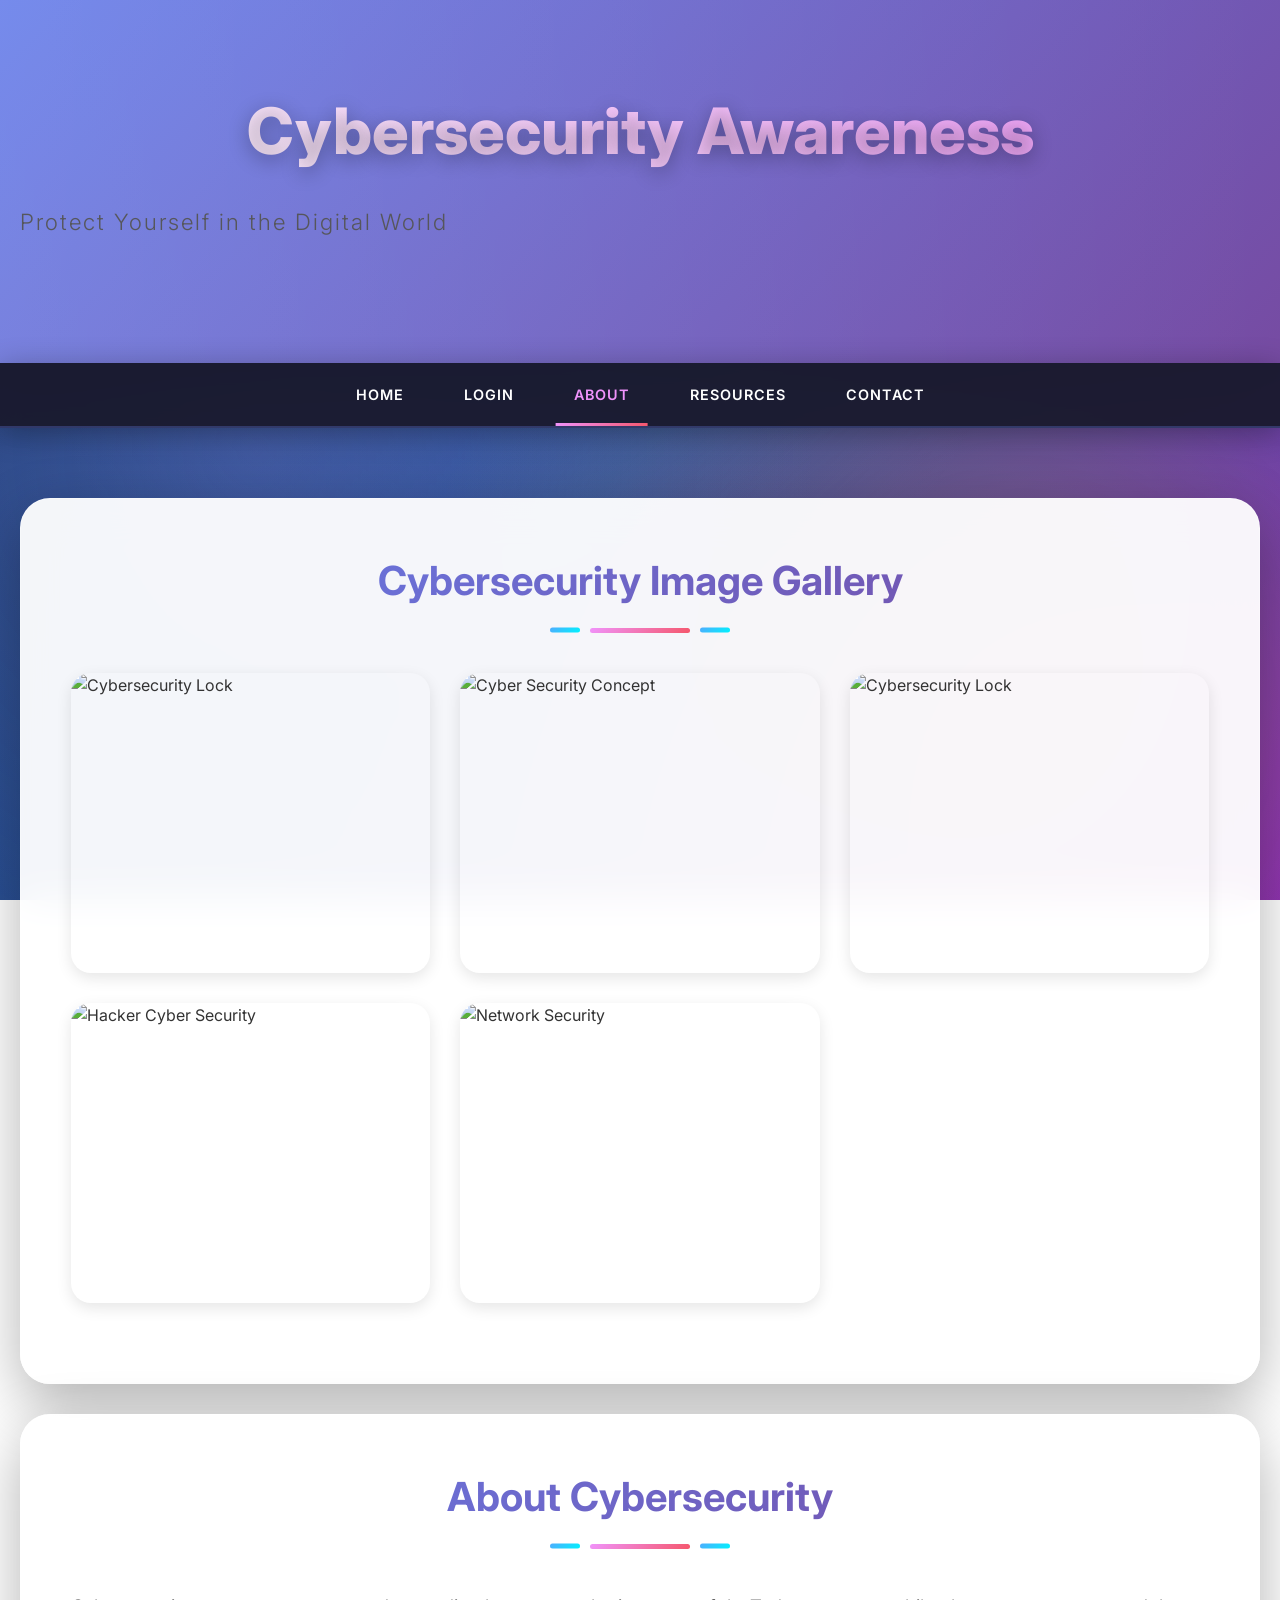
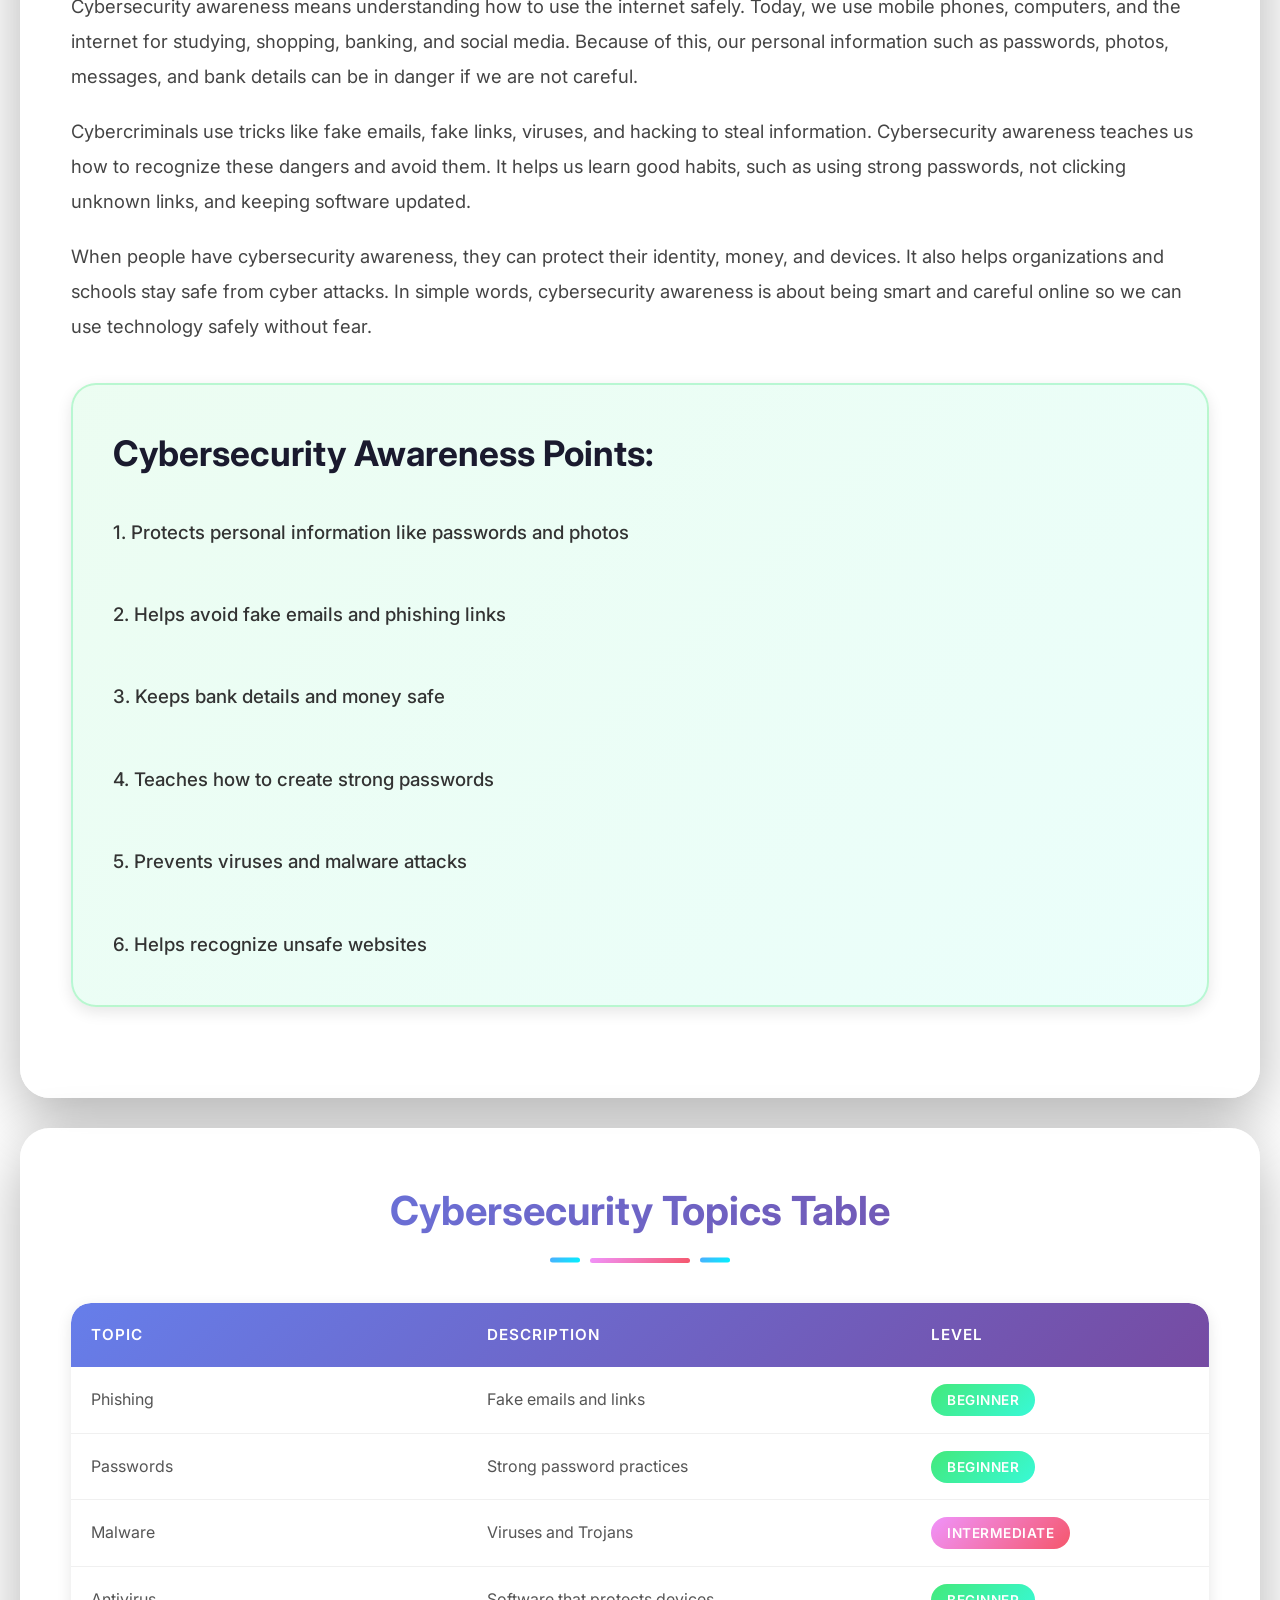
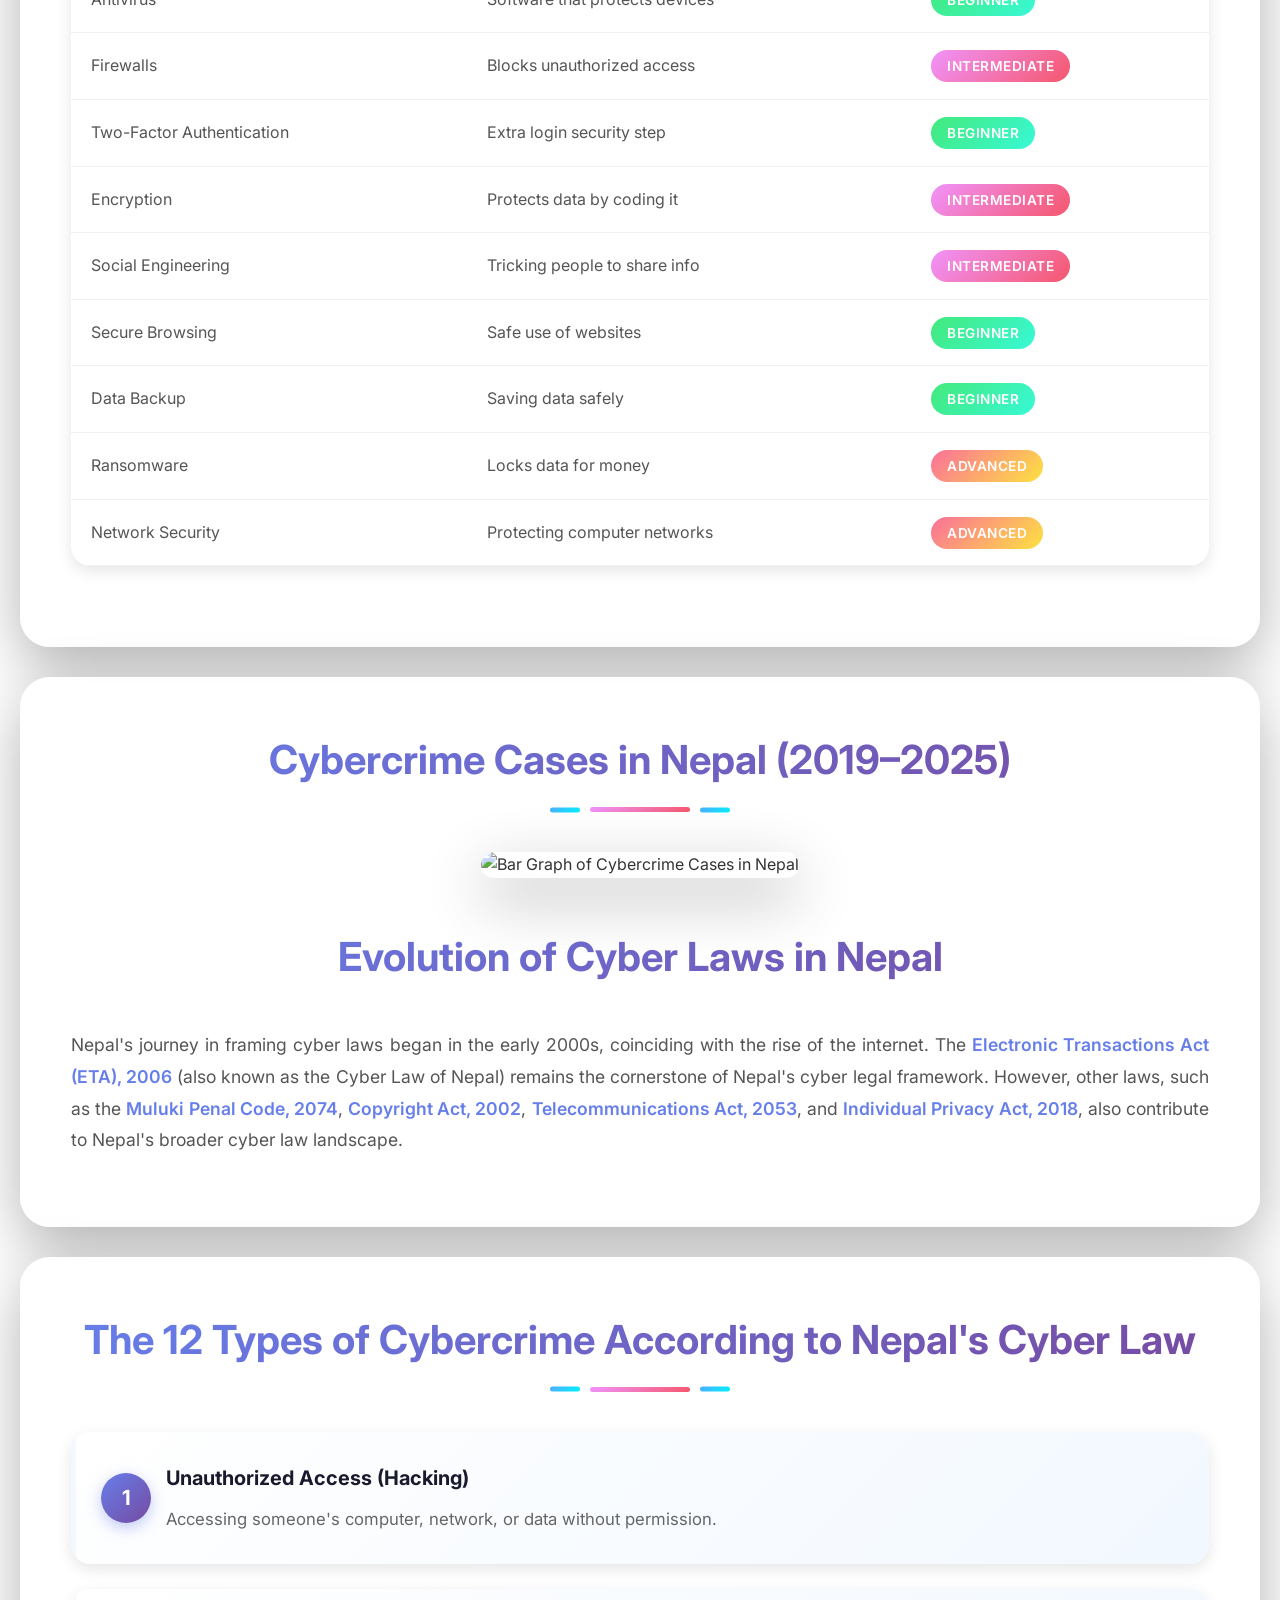
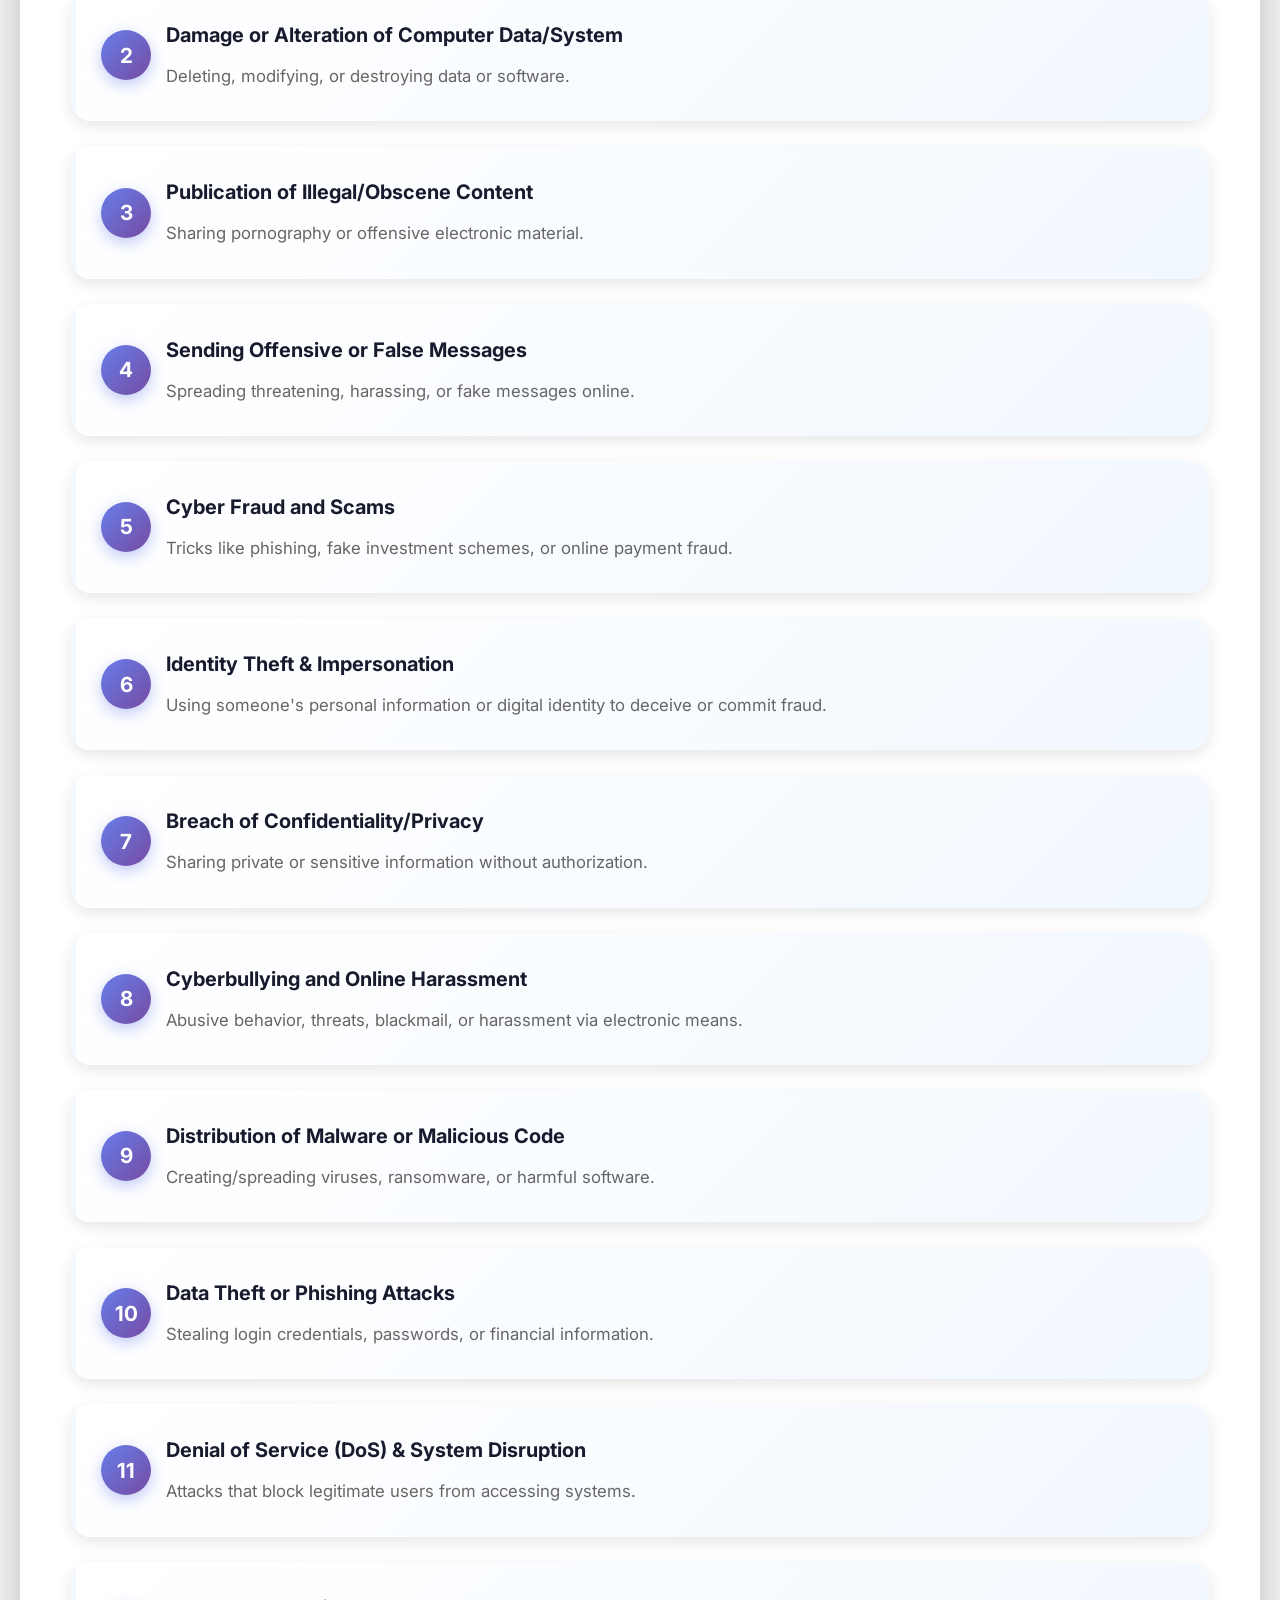
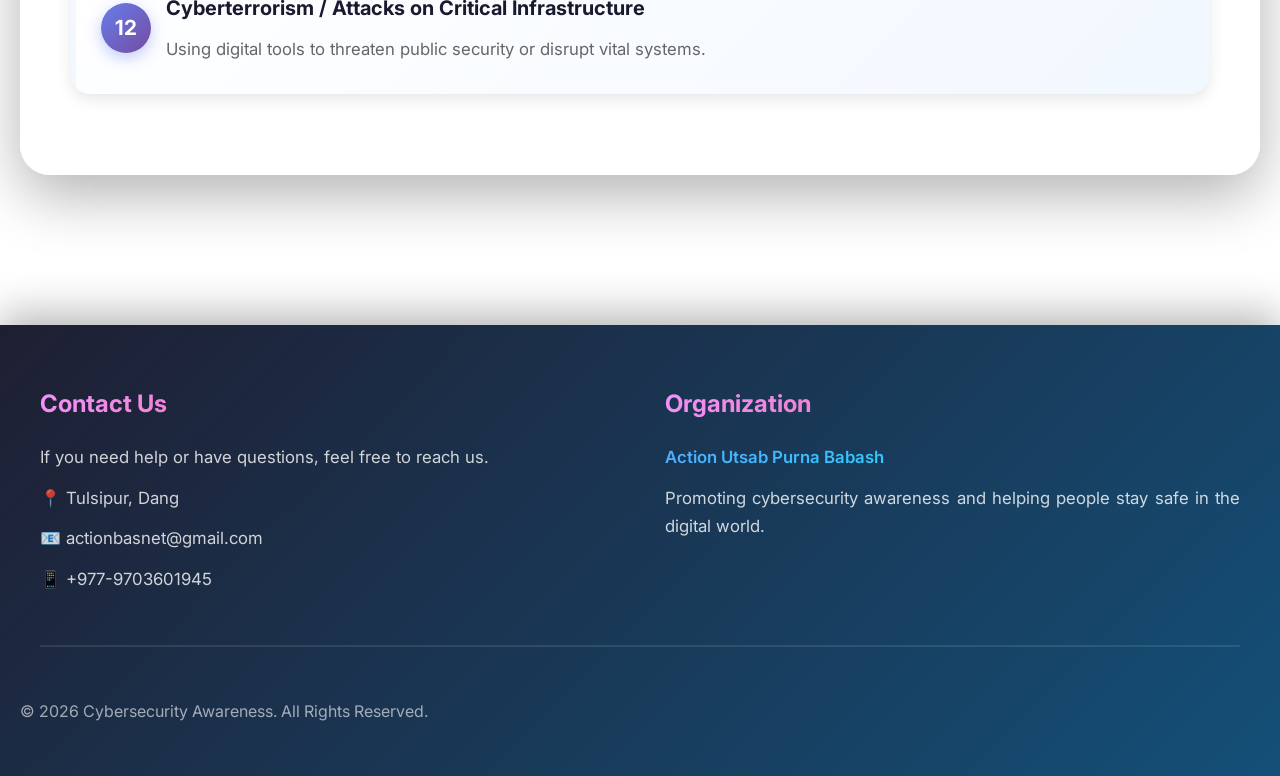
==== about.html @ fb0b6be0 "Add files via upload" ====
<!DOCTYPE html>
<html lang="en">
<head>
    <meta charset="UTF-8">
    <meta name="viewport" content="width=device-width, initial-scale=1.0">
    <title>About - Cybersecurity Awareness</title>
    <link rel="stylesheet" href="style.css">
</head>
<body>

<header>
    <div class="header-content">
        <h1>Cybersecurity Awareness</h1>
        <p>Protect Yourself in the Digital World</p>
    </div>
    <div class="header-wave"></div>
</header>

<nav>
    <div class="nav-container">
        <a href="home.html" class="nav-link">Home</a>
        <a href="login.html" class="nav-link">Login</a>
        <a href="about.html" class="nav-link active">About</a>
        <a href="resources.html" class="nav-link">Resources</a>
        <a href="contact.html" class="nav-link">Contact</a> 
    </div>
</nav>

<div class="container">
    <section class="content-card fade-in">
        <div class="section-header">
            <h2>Cybersecurity Image Gallery</h2>
            <div class="underline"></div>
        </div>
        <div class="gallery-grid">
            <div class="gallery-item">
                <img src="https://images.unsplash.com/photo-1614064641938-3bbee52942c7" alt="Cybersecurity Lock">
            </div>
            <div class="gallery-item">
                <img src="https://images.unsplash.com/photo-1550751827-4bd374c3f58b" alt="Cyber Security Concept">
            </div>
            <div class="gallery-item">
                <img src="https://images.unsplash.com/photo-1614064641938-3bbee52942c7" alt="Cybersecurity Lock">
            </div>
            <div class="gallery-item">
                <img src="https://images.unsplash.com/photo-1510511459019-5dda7724fd87" alt="Hacker Cyber Security">
            </div>
            <div class="gallery-item">
                <img src="https://images.unsplash.com/photo-1563986768609-322da13575f3" alt="Network Security">
            </div>
        </div>
    </section>

    <section class="content-card slide-in-left">
        <div class="section-header">
            <h2>About Cybersecurity</h2>
            <div class="underline"></div>
        </div>
        <div class="text-content">
            <h4>
                Cybersecurity awareness means understanding how to use the internet safely. Today, we use mobile phones, computers, and the internet for studying, shopping, banking, and social media. Because of this, our personal information such as passwords, photos, messages, and bank details can be in danger if we are not careful.
            </h4>
            <h4>
                Cybercriminals use tricks like fake emails, fake links, viruses, and hacking to steal information. Cybersecurity awareness teaches us how to recognize these dangers and avoid them. It helps us learn good habits, such as using strong passwords, not clicking unknown links, and keeping software updated.
            </h4>
            <h4>
                When people have cybersecurity awareness, they can protect their identity, money, and devices. It also helps organizations and schools stay safe from cyber attacks. In simple words, cybersecurity awareness is about being smart and careful online so we can use technology safely without fear.
            </h4>
        </div>
        
        <div class="highlight-box">
            <h1>Cybersecurity Awareness Points:</h1>
            <h3>
                1. Protects personal information like passwords and photos<br><br>
                2. Helps avoid fake emails and phishing links<br><br>
                3. Keeps bank details and money safe<br><br>
                4. Teaches how to create strong passwords<br><br>
                5. Prevents viruses and malware attacks<br><br>
                6. Helps recognize unsafe websites
            </h3>
        </div>
    </section>

    <section class="content-card slide-in-right">
        <div class="section-header">
            <h2>Cybersecurity Topics Table</h2>
            <div class="underline"></div>
        </div>
        <div class="table-wrapper">
            <table>
                <thead>
                    <tr>
                        <th>Topic</th>
                        <th>Description</th>
                        <th>Level</th>
                    </tr>
                </thead>
                <tbody>
                    <tr>
                        <td>Phishing</td>
                        <td>Fake emails and links</td>
                        <td><span class="badge beginner">Beginner</span></td>
                    </tr>
                    <tr>
                        <td>Passwords</td>
                        <td>Strong password practices</td>
                        <td><span class="badge beginner">Beginner</span></td>
                    </tr>
                    <tr>
                        <td>Malware</td>
                        <td>Viruses and Trojans</td>
                        <td><span class="badge intermediate">Intermediate</span></td>
                    </tr>
                    <tr>
                        <td>Antivirus</td>
                        <td>Software that protects devices</td>
                        <td><span class="badge beginner">Beginner</span></td>
                    </tr>
                    <tr>
                        <td>Firewalls</td>
                        <td>Blocks unauthorized access</td>
                        <td><span class="badge intermediate">Intermediate</span></td>
                    </tr>
                    <tr>
                        <td>Two-Factor Authentication</td>
                        <td>Extra login security step</td>
                        <td><span class="badge beginner">Beginner</span></td>
                    </tr>
                    <tr>
                        <td>Encryption</td>
                        <td>Protects data by coding it</td>
                        <td><span class="badge intermediate">Intermediate</span></td>
                    </tr>
                    <tr>
                        <td>Social Engineering</td>
                        <td>Tricking people to share info</td>
                        <td><span class="badge intermediate">Intermediate</span></td>
                    </tr>
                    <tr>
                        <td>Secure Browsing</td>
                        <td>Safe use of websites</td>
                        <td><span class="badge beginner">Beginner</span></td>
                    </tr>
                    <tr>
                        <td>Data Backup</td>
                        <td>Saving data safely</td>
                        <td><span class="badge beginner">Beginner</span></td>
                    </tr>
                    <tr>
                        <td>Ransomware</td>
                        <td>Locks data for money</td>
                        <td><span class="badge advanced">Advanced</span></td>
                    </tr>
                    <tr>
                        <td>Network Security</td>
                        <td>Protecting computer networks</td>
                        <td><span class="badge advanced">Advanced</span></td>
                    </tr>
                </tbody>
            </table>
        </div>
    </section>

    <section class="content-card fade-in">
        <div class="section-header">
            <h1>Cybercrime Cases in Nepal (2019–2025)</h1>
            <div class="underline"></div>
        </div>
        <div class="img-container">
            <div class="image-wrapper">
                <img src="https://lh7-rt.googleusercontent.com/docsz/AD_4nXe9VD-zAPWTopTVtfhqGoLzQfenmX_hptngXpMoA_y9dk4ZzLtZn5l5aUVEAuqwTLnYsOk1rvJgoinW3qafbgbltcShRf8XfE3cE2WHN2Lq3UIL50pIDDNzQ_PTTEN0-80nj5eSZg?key=-2McMRiA0V1FIXwZHMbl_Q" alt="Bar Graph of Cybercrime Cases in Nepal">
            </div>
        </div>
        
        <div class="section-header">
            <h1>Evolution of Cyber Laws in Nepal</h1>
        </div>
        <p>
            Nepal's journey in framing cyber laws began in the early 2000s, coinciding with the rise of the internet. 
            The <strong>Electronic Transactions Act (ETA), 2006</strong> (also known as the Cyber Law of Nepal) remains 
            the cornerstone of Nepal's cyber legal framework. However, other laws, such as the 
            <strong>Muluki Penal Code, 2074</strong>, <strong>Copyright Act, 2002</strong>, 
            <strong>Telecommunications Act, 2053</strong>, and <strong>Individual Privacy Act, 2018</strong>, 
            also contribute to Nepal's broader cyber law landscape.
        </p>
    </section>

    <section class="content-card slide-in-left">
        <div class="section-header">
            <h1>The 12 Types of Cybercrime According to Nepal's Cyber Law</h1>
            <div class="underline"></div>
        </div>
        
        <ol class="cybercrime-list">
            <li>
                <strong>Unauthorized Access (Hacking)</strong>
                <p>Accessing someone's computer, network, or data without permission.</p>
            </li>
            <li>
                <strong>Damage or Alteration of Computer Data/System</strong>
                <p>Deleting, modifying, or destroying data or software.</p>
            </li>
            <li>
                <strong>Publication of Illegal/Obscene Content</strong>
                <p>Sharing pornography or offensive electronic material.</p>
            </li>
            <li>
                <strong>Sending Offensive or False Messages</strong>
                <p>Spreading threatening, harassing, or fake messages online.</p>
            </li>
            <li>
                <strong>Cyber Fraud and Scams</strong>
                <p>Tricks like phishing, fake investment schemes, or online payment fraud.</p>
            </li>
            <li>
                <strong>Identity Theft & Impersonation</strong>
                <p>Using someone's personal information or digital identity to deceive or commit fraud.</p>
            </li>
            <li>
                <strong>Breach of Confidentiality/Privacy</strong>
                <p>Sharing private or sensitive information without authorization.</p>
            </li>
            <li>
                <strong>Cyberbullying and Online Harassment</strong>
                <p>Abusive behavior, threats, blackmail, or harassment via electronic means.</p>
            </li>
            <li>
                <strong>Distribution of Malware or Malicious Code</strong>
                <p>Creating/spreading viruses, ransomware, or harmful software.</p>
            </li>
            <li>
                <strong>Data Theft or Phishing Attacks</strong>
                <p>Stealing login credentials, passwords, or financial information.</p>
            </li>
            <li>
                <strong>Denial of Service (DoS) & System Disruption</strong>
                <p>Attacks that block legitimate users from accessing systems.</p>
            </li>
            <li>
                <strong>Cyberterrorism / Attacks on Critical Infrastructure</strong>
                <p>Using digital tools to threaten public security or disrupt vital systems.</p>
            </li>
        </ol>
    </section>
</div>

<footer class="footer">
    <div class="footer-container">
        <div class="footer-column">
            <h3>Contact Us</h3>
            <p>If you need help or have questions, feel free to reach us.</p>
            <p>📍 Tulsipur, Dang</p>
            <p>📧 actionbasnet@gmail.com</p>
            <p>📱 +977-9703601945</p>
        </div>

        <div class="footer-column">
            <h3>Organization</h3>
            <p class="highlight-text">Action Utsab Purna Babash</p>
            <p>
                Promoting cybersecurity awareness and helping people stay safe
                in the digital world.
            </p>
        </div>
    </div>

    <div class="footer-bottom">
        <p>© 2026 Cybersecurity Awareness. All Rights Reserved.</p>
    </div>
</footer>

</body>
</html>
---- style.css ----
@import url('https://fonts.googleapis.com/css2?family=Inter:wght@300;400;500;600;700;800&family=Poppins:wght@400;500;600;700&display=swap');

:root {
    --primary: #667eea;
    --secondary: #764ba2;
    --accent: #f093fb;
    --dark: #1a1a2e;
    --light: #ffffff;
    --gradient-1: linear-gradient(135deg, #667eea 0%, #764ba2 100%);
    --gradient-2: linear-gradient(135deg, #f093fb 0%, #f5576c 100%);
    --gradient-3: linear-gradient(135deg, #4facfe 0%, #00f2fe 100%);
    --gradient-4: linear-gradient(135deg, #43e97b 0%, #38f9d7 100%);
    --shadow: 0 20px 60px rgba(0,0,0,0.3);
    --shadow-sm: 0 5px 15px rgba(0,0,0,0.1);
}

* {
    margin: 0;
    padding: 0;
    box-sizing: border-box;
}

body {
    font-family: 'Inter', 'Poppins', sans-serif;
    background: linear-gradient(135deg, #1e3c72 0%, #2a5298 50%, #7e22ce 100%);
    background-attachment: fixed;
    color: #333;
    line-height: 1.6;
    overflow-x: hidden;
    min-height: 100vh;
}

body::before {
    content: '';
    position: fixed;
    top: 0;
    left: 0;
    width: 100%;
    height: 100%;
    background: 
        radial-gradient(circle at 20% 50%, rgba(120, 119, 198, 0.3), transparent 50%),
        radial-gradient(circle at 80% 80%, rgba(252, 163, 17, 0.3), transparent 50%),
        radial-gradient(circle at 40% 20%, rgba(102, 126, 234, 0.2), transparent 50%);
    pointer-events: none;
    z-index: 0;
    animation: moveBackground 20s ease infinite;
}

@keyframes moveBackground {
    0%, 100% { transform: translate(0, 0); }
    50% { transform: translate(50px, 50px); }
}

header {
    background: var(--gradient-1);
    color: var(--light);
    text-align: center;
    padding: 80px 20px 100px;
    position: relative;
    overflow: hidden;
    box-shadow: var(--shadow);
}

header::before {
    content: '';
    position: absolute;
    top: 0;
    left: -100%;
    width: 200%;
    height: 100%;
    background: linear-gradient(90deg, transparent, rgba(255,255,255,0.1), transparent);
    animation: shimmer 3s infinite;
}

@keyframes shimmer {
    0% { left: -100%; }
    100% { left: 100%; }
}

.header-content {
    position: relative;
    z-index: 2;
}

header h1 {
    font-size: 4em;
    font-weight: 800;
    margin-bottom: 15px;
    text-shadow: 0 5px 20px rgba(0,0,0,0.3);
    animation: slideDown 1s ease;
    background: linear-gradient(45deg, #fff, #f093fb);
    -webkit-background-clip: text;
    -webkit-text-fill-color: transparent;
    background-clip: text;
}

header p {
    font-size: 1.4em;
    font-weight: 300;
    letter-spacing: 2px;
    animation: slideDown 1.2s ease;
    opacity: 0.95;
}

.header-wave {
    position: absolute;
    bottom: 0;
    left: 0;
    width: 100%;
    overflow: hidden;
    line-height: 0;
}

.header-wave::before {
    content: '';
    display: block;
    width: 200%;
    height: 60px;
    background: url("data:image/svg+xml,%3Csvg xmlns='http://www.w3.org/2000/svg' viewBox='0 0 1200 120'%3E%3Cpath d='M321.39,56.44c58-10.79,114.16-30.13,172-41.86,82.39-16.72,168.19-17.73,250.45-.39C823.78,31,906.67,72,985.66,92.83c70.05,18.48,146.53,26.09,214.34,3V0H0V27.35A600.21,600.21,0,0,0,321.39,56.44Z' fill='%231e3c72'/%3E%3C/svg%3E") repeat-x;
    animation: wave 10s linear infinite;
    position: absolute;
    bottom: 0;
}

@keyframes wave {
    0% { transform: translateX(0); }
    100% { transform: translateX(-50%); }
}

nav {
    background: rgba(26, 26, 46, 0.95);
    backdrop-filter: blur(10px);
    padding: 0;
    position: sticky;
    top: 0;
    z-index: 1000;
    box-shadow: 0 5px 30px rgba(0,0,0,0.3);
    border-bottom: 2px solid rgba(102, 126, 234, 0.3);
}

.nav-container {
    max-width: 1200px;
    margin: 0 auto;
    display: flex;
    justify-content: center;
    flex-wrap: wrap;
}

.nav-link {
    color: var(--light);
    text-decoration: none;
    padding: 20px 30px;
    display: inline-block;
    font-weight: 600;
    position: relative;
    transition: all 0.3s ease;
    text-transform: uppercase;
    letter-spacing: 1px;
    font-size: 0.9em;
}

.nav-link::before {
    content: '';
    position: absolute;
    bottom: 0;
    left: 50%;
    width: 0;
    height: 3px;
    background: var(--gradient-2);
    transition: all 0.3s ease;
    transform: translateX(-50%);
}

.nav-link:hover::before,
.nav-link.active::before {
    width: 80%;
}

.nav-link:hover {
    color: #f093fb;
    transform: translateY(-3px);
}

.nav-link.active {
    color: #f093fb;
}

.container {
    max-width: 1400px;
    margin: 0 auto;
    padding: 40px 20px;
    position: relative;
    z-index: 1;
}

.content-card {
    background: rgba(255, 255, 255, 0.95);
    backdrop-filter: blur(20px);
    border-radius: 30px;
    padding: 50px;
    margin: 30px 0;
    box-shadow: var(--shadow);
    border: 1px solid rgba(255, 255, 255, 0.3);
    position: relative;
    overflow: hidden;
    transition: all 0.4s ease;
}

.content-card::before {
    content: '';
    position: absolute;
    top: 0;
    left: -100%;
    width: 100%;
    height: 100%;
    background: linear-gradient(90deg, transparent, rgba(102, 126, 234, 0.1), transparent);
    transition: all 0.6s ease;
}

.content-card:hover::before {
    left: 100%;
}

.content-card:hover {
    transform: translateY(-10px);
    box-shadow: 0 30px 80px rgba(0,0,0,0.4);
}

.section-header {
    text-align: center;
    margin-bottom: 40px;
    position: relative;
}

.section-header h2,
.section-header h1 {
    font-size: 2.5em;
    font-weight: 700;
    background: var(--gradient-1);
    -webkit-background-clip: text;
    -webkit-text-fill-color: transparent;
    background-clip: text;
    margin-bottom: 15px;
}

.underline {
    width: 100px;
    height: 5px;
    background: var(--gradient-2);
    margin: 0 auto;
    border-radius: 10px;
    position: relative;
}

.underline::before,
.underline::after {
    content: '';
    position: absolute;
    top: 50%;
    width: 30px;
    height: 5px;
    background: var(--gradient-3);
    border-radius: 10px;
    transform: translateY(-50%);
}

.underline::before {
    left: -40px;
}

.underline::after {
    right: -40px;
}

p {
    font-size: 1.1em;
    line-height: 1.8;
    color: #555;
    margin: 20px 0;
    text-align: justify;
}

strong {
    color: var(--primary);
    font-weight: 600;
}

.img-container {
    text-align: center;
    margin: 40px 0;
}

.image-wrapper {
    display: inline-block;
    position: relative;
    border-radius: 20px;
    overflow: hidden;
    box-shadow: var(--shadow);
}

.image-wrapper::before {
    content: '';
    position: absolute;
    top: 0;
    left: 0;
    width: 100%;
    height: 100%;
    background: linear-gradient(135deg, rgba(102, 126, 234, 0.3), rgba(118, 75, 162, 0.3));
    opacity: 0;
    transition: all 0.4s ease;
    z-index: 1;
}

.image-wrapper:hover::before {
    opacity: 1;
}

.image-wrapper img {
    width: 100%;
    max-width: 800px;
    display: block;
    border-radius: 20px;
    transition: all 0.4s ease;
}

.image-wrapper:hover img {
    transform: scale(1.05);
}

.importance-section {
    background: linear-gradient(135deg, rgba(102, 126, 234, 0.1), rgba(240, 147, 251, 0.1));
    padding: 40px;
    border-radius: 20px;
    margin-top: 40px;
    border-left: 5px solid var(--primary);
}

.importance-section h3 {
    font-size: 2em;
    color: var(--dark);
    margin-bottom: 25px;
    font-weight: 700;
}

.importance-list {
    list-style: none;
    padding: 0;
}

.importance-list li {
    background: rgba(255, 255, 255, 0.8);
    margin: 15px 0;
    padding: 20px;
    border-radius: 15px;
    display: flex;
    align-items: center;
    transition: all 0.3s ease;
    box-shadow: var(--shadow-sm);
    font-size: 1.1em;
    font-weight: 500;
}

.importance-list li:hover {
    transform: translateX(10px);
    box-shadow: 0 10px 30px rgba(102, 126, 234, 0.3);
    background: rgba(255, 255, 255, 1);
}

.importance-list .icon {
    font-size: 2em;
    margin-right: 20px;
}

.gallery-grid {
    display: grid;
    grid-template-columns: repeat(auto-fit, minmax(300px, 1fr));
    gap: 30px;
    margin: 30px 0;
}

.gallery-item {
    position: relative;
    border-radius: 20px;
    overflow: hidden;
    box-shadow: var(--shadow-sm);
    transition: all 0.4s ease;
    height: 300px;
}

.gallery-item::before {
    content: '';
    position: absolute;
    top: 0;
    left: 0;
    width: 100%;
    height: 100%;
    background: var(--gradient-1);
    opacity: 0;
    transition: all 0.4s ease;
    z-index: 1;
}

.gallery-item:hover::before {
    opacity: 0.7;
}

.gallery-item:hover {
    transform: translateY(-10px) scale(1.02);
    box-shadow: var(--shadow);
}

.gallery-item img {
    width: 100%;
    height: 100%;
    object-fit: cover;
    transition: all 0.4s ease;
}

.gallery-item:hover img {
    transform: scale(1.1);
}

.text-content h4 {
    font-size: 1.15em;
    line-height: 1.9;
    color: #444;
    margin: 20px 0;
    font-weight: 400;
}

.highlight-box {
    background: linear-gradient(135deg, rgba(67, 233, 123, 0.1), rgba(56, 249, 215, 0.1));
    padding: 40px;
    border-radius: 25px;
    margin: 40px 0;
    border: 2px solid rgba(67, 233, 123, 0.3);
    box-shadow: var(--shadow-sm);
}

.highlight-box h1 {
    color: var(--dark);
    margin-bottom: 30px;
    font-size: 2.2em;
}

.highlight-box h3 {
    line-height: 2.2;
    color: #333;
    font-weight: 500;
}

.table-wrapper {
    overflow-x: auto;
    margin: 30px 0;
    border-radius: 20px;
    box-shadow: var(--shadow-sm);
}

table {
    width: 100%;
    border-collapse: collapse;
    background: white;
    border-radius: 20px;
    overflow: hidden;
}

thead tr {
    background: var(--gradient-1);
}

th {
    padding: 20px;
    text-align: left;
    color: white;
    font-weight: 600;
    text-transform: uppercase;
    letter-spacing: 1px;
    font-size: 0.95em;
}

td {
    padding: 20px;
    border-bottom: 1px solid #f0f0f0;
    color: #555;
}

tbody tr {
    transition: all 0.3s ease;
}

tbody tr:hover {
    background: linear-gradient(90deg, rgba(102, 126, 234, 0.05), rgba(240, 147, 251, 0.05));
    transform: scale(1.01);
}

.badge {
    padding: 8px 16px;
    border-radius: 20px;
    font-size: 0.85em;
    font-weight: 600;
    text-transform: uppercase;
    letter-spacing: 0.5px;
}

.badge.beginner {
    background: linear-gradient(135deg, #43e97b, #38f9d7);
    color: white;
}

.badge.intermediate {
    background: linear-gradient(135deg, #f093fb, #f5576c);
    color: white;
}

.badge.advanced {
    background: linear-gradient(135deg, #fa709a, #fee140);
    color: white;
}

.cybercrime-list {
    counter-reset: item;
    list-style: none;
    padding: 0;
    margin: 30px 0;
}

.cybercrime-list li {
    counter-increment: item;
    margin: 25px 0;
    padding: 30px;
    padding-left: 90px;
    position: relative;
    background: linear-gradient(135deg, rgba(255, 255, 255, 0.9), rgba(240, 247, 255, 0.9));
    border-radius: 20px;
    box-shadow: var(--shadow-sm);
    transition: all 0.3s ease;
    border-left: 5px solid transparent;
}

.cybercrime-list li:hover {
    transform: translateX(15px);
    box-shadow: var(--shadow);
    border-left-color: var(--primary);
}

.cybercrime-list li::before {
    content: counter(item);
    position: absolute;
    left: 25px;
    top: 50%;
    transform: translateY(-50%);
    background: var(--gradient-1);
    color: white;
    width: 50px;
    height: 50px;
    border-radius: 50%;
    display: flex;
    align-items: center;
    justify-content: center;
    font-weight: 700;
    font-size: 1.3em;
    box-shadow: 0 5px 15px rgba(102, 126, 234, 0.4);
}

.cybercrime-list strong {
    display: block;
    font-size: 1.25em;
    color: var(--dark);
    margin-bottom: 10px;
    font-weight: 700;
}

.cybercrime-list p {
    margin: 0;
    color: #666;
    font-size: 1.05em;
}

.resources-grid {
    display: grid;
    grid-template-columns: repeat(auto-fit, minmax(320px, 1fr));
    gap: 30px;
    margin: 40px 0;
}

.resource-card {
    background: linear-gradient(135deg, rgba(255, 255, 255, 0.95), rgba(240, 247, 255, 0.95));
    padding: 40px;
    border-radius: 25px;
    box-shadow: var(--shadow-sm);
    transition: all 0.4s ease;
    position: relative;
    overflow: hidden;
    border: 2px solid transparent;
}

.resource-card::before {
    content: '';
    position: absolute;
    top: -50%;
    right: -50%;
    width: 200%;
    height: 200%;
    background: radial-gradient(circle, rgba(102, 126, 234, 0.1), transparent 70%);
    transition: all 0.6s ease;
}

.resource-card:hover::before {
    top: -100%;
    right: -100%;
}

.resource-card:hover {
    transform: translateY(-15px);
    box-shadow: var(--shadow);
    border-color: var(--primary);
}

.resource-icon {
    font-size: 4em;
    margin-bottom: 20px;
    display: inline-block;
    animation: float 3s ease-in-out infinite;
}

@keyframes float {
    0%, 100% { transform: translateY(0); }
    50% { transform: translateY(-10px); }
}

.resource-card h3 {
    font-size: 1.5em;
    margin: 20px 0;
    color: var(--dark);
}

.resource-card h3 a {
    color: var(--primary);
    text-decoration: none;
    transition: all 0.3s ease;
    position: relative;
}

.resource-card h3 a::after {
    content: '→';
    margin-left: 10px;
    opacity: 0;
    transition: all 0.3s ease;
}

.resource-card h3 a:hover::after {
    opacity: 1;
    margin-left: 15px;
}

.resource-card p {
    color: #666;
    line-height: 1.8;
    font-size: 1.05em;
}

.report-section {
    background: linear-gradient(135deg, rgba(245, 87, 108, 0.15), rgba(240, 147, 251, 0.15));
    text-align: center;
    padding: 60px 40px;
    border: 3px dashed rgba(245, 87, 108, 0.3);
}

.report-content {
    max-width: 700px;
    margin: 0 auto;
}

.report-icon {
    font-size: 5em;
    margin-bottom: 20px;
    animation: pulse 2s ease-in-out infinite;
}

@keyframes pulse {
    0%, 100% { transform: scale(1); }
    50% { transform: scale(1.1); }
}

.report-section h1 {
    color: var(--dark);
    font-size: 2.5em;
    margin: 20px 0;
    font-weight: 700;
}

.report-section h2 {
    color: #666;
    font-size: 1.8em;
    margin-bottom: 40px;
    font-weight: 500;
}

.report-button {
    display: inline-flex;
    align-items: center;
    gap: 15px;
    padding: 20px 45px;
    background: var(--gradient-2);
    color: white;
    text-decoration: none;
    border-radius: 50px;
    font-size: 1.2em;
    font-weight: 700;
    box-shadow: 0 10px 30px rgba(245, 87, 108, 0.4);
    transition: all 0.3s ease;
    text-transform: uppercase;
    letter-spacing: 1px;
}

.report-button:hover {
    transform: translateY(-5px);
    box-shadow: 0 15px 40px rgba(245, 87, 108, 0.5);
}

.report-button .arrow {
    font-size: 1.5em;
    transition: all 0.3s ease;
}

.report-button:hover .arrow {
    transform: translateX(10px);
}

.contact-info-grid {
    display: grid;
    grid-template-columns: repeat(auto-fit, minmax(250px, 1fr));
    gap: 30px;
    margin: 40px 0;
}

.info-card {
    background: linear-gradient(135deg, rgba(102, 126, 234, 0.1), rgba(240, 147, 251, 0.1));
    padding: 35px;
    border-radius: 20px;
    text-align: center;
    transition: all 0.3s ease;
    border: 2px solid transparent;
}

.info-card:hover {
    transform: translateY(-10px);
    border-color: var(--primary);
    box-shadow: var(--shadow-sm);
}

.info-icon {
    font-size: 3.5em;
    margin-bottom: 15px;
}

.info-card h3 {
    font-size: 1.3em;
    color: var(--dark);
    margin: 15px 0;
    font-weight: 600;
}

.info-card p,
.info-card a {
    color: #666;
    font-size: 1.1em;
}

.info-card a {
    text-decoration: none;
    transition: all 0.3s ease;
}

.info-card a:hover {
    color: var(--primary);
}

.form-container {
    max-width: 600px;
    margin: 50px auto 0;
}

form {
    background: linear-gradient(135deg, rgba(255, 255, 255, 0.95), rgba(240, 247, 255, 0.95));
    padding: 45px;
    border-radius: 25px;
    box-shadow: var(--shadow-sm);
}

.form-group {
    margin-bottom: 25px;
}

.form-group label {
    display: block;
    margin-bottom: 10px;
    font-weight: 600;
    color: var(--dark);
    font-size: 1.05em;
}

.form-group input,
.form-group textarea {
    width: 100%;
    padding: 15px 20px;
    border: 2px solid #e0e0e0;
    border-radius: 15px;
    font-family: 'Inter', sans-serif;
    font-size: 1em;
    transition: all 0.3s ease;
    background: white;
}

.form-group input:focus,
.form-group textarea:focus {
    outline: none;
    border-color: var(--primary);
    box-shadow: 0 0 0 4px rgba(102, 126, 234, 0.1);
    transform: translateY(-2px);
}

.submit-btn {
    width: 100%;
    padding: 18px;
    background: var(--gradient-1);
    color: white;
    border: none;
    border-radius: 15px;
    font-size: 1.2em;
    font-weight: 700;
    cursor: pointer;
    transition: all 0.3s ease;
    text-transform: uppercase;
    letter-spacing: 1px;
    display: flex;
    align-items: center;
    justify-content: center;
    gap: 15px;
    box-shadow: 0 10px 30px rgba(102, 126, 234, 0.3);
}

.submit-btn:hover {
    transform: translateY(-3px);
    box-shadow: 0 15px 40px rgba(102, 126, 234, 0.4);
}

.btn-arrow {
    font-size: 1.3em;
    transition: all 0.3s ease;
}

.submit-btn:hover .btn-arrow {
    transform: translateX(10px);
}

.login-section {
    max-width: 500px;
    margin: 0 auto;
}

.login-card {
    background: linear-gradient(135deg, rgba(255, 255, 255, 0.95), rgba(240, 247, 255, 0.95));
    border-radius: 30px;
    padding: 50px;
    box-shadow: var(--shadow);
}

.login-header {
    text-align: center;
    margin-bottom: 40px;
}

.login-icon {
    font-size: 5em;
    margin-bottom: 20px;
    animation: float 3s ease-in-out infinite;
}

.login-header h2 {
    font-size: 2.5em;
    color: var(--dark);
    margin-bottom: 10px;
    font-weight: 700;
}

.login-header p {
    color: #666;
    font-size: 1.1em;
}

.welcome-text {
    text-align: center;
    font-size: 1.3em;
    color: #666;
    max-width: 700px;
    margin: 30px auto;
}

footer {
    background: linear-gradient(135deg, rgba(26, 26, 46, 0.98), rgba(15, 76, 117, 0.98));
    backdrop-filter: blur(20px);
    color: white;
    padding: 60px 20px 30px;
    margin-top: 80px;
    position: relative;
    box-shadow: 0 -10px 40px rgba(0,0,0,0.3);
}

.footer-container {
    max-width: 1200px;
    margin: 0 auto;
    display: grid;
    grid-template-columns: repeat(auto-fit, minmax(300px, 1fr));
    gap: 50px;
    padding-bottom: 40px;
    border-bottom: 2px solid rgba(255, 255, 255, 0.1);
}

.footer-column h3 {
    font-size: 1.5em;
    margin-bottom: 20px;
    background: var(--gradient-2);
    -webkit-background-clip: text;
    -webkit-text-fill-color: transparent;
    background-clip: text;
    font-weight: 700;
}

.footer-column p {
    color: rgba(255, 255, 255, 0.8);
    margin: 12px 0;
    font-size: 1.05em;
    line-height: 1.7;
}

.highlight-text {
    background: var(--gradient-3);
    -webkit-background-clip: text;
    -webkit-text-fill-color: transparent;
    background-clip: text;
    font-weight: 600;
    font-size: 1.15em;
}

.footer-bottom {
    text-align: center;
    padding-top: 30px;
}

.footer-bottom p {
    color: rgba(255, 255, 255, 0.6);
    font-size: 1em;
}

@keyframes fadeIn {
    from {
        opacity: 0;
        transform: translateY(30px);
    }
    to {
        opacity: 1;
        transform: translateY(0);
    }
}

@keyframes slideDown {
    from {
        opacity: 0;
        transform: translateY(-50px);
    }
    to {
        opacity: 1;
        transform: translateY(0);
    }
}

@keyframes slideInLeft {
    from {
        opacity: 0;
        transform: translateX(-80px);
    }
    to {
        opacity: 1;
        transform: translateX(0);
    }
}

@keyframes slideInRight {
    from {
        opacity: 0;
        transform: translateX(80px);
    }
    to {
        opacity: 1;
        transform: translateX(0);
    }
}

.fade-in {
    animation: fadeIn 1s ease;
}

.slide-in-left {
    animation: slideInLeft 1s ease;
}

.slide-in-right {
    animation: slideInRight 1s ease;
}

@media (max-width: 1024px) {
    header h1 {
        font-size: 3em;
    }
    
    .content-card {
        padding: 40px 30px;
    }
}

@media (max-width: 768px) {
    header {
        padding: 60px 20px 80px;
    }
    
    header h1 {
        font-size: 2.5em;
    }
    
    header p {
        font-size: 1.2em;
    }
    
    .nav-container {
        flex-direction: column;
    }
    
    .nav-link {
        padding: 15px;
        border-bottom: 1px solid rgba(255, 255, 255, 0.1);
    }
    
    .content-card {
        padding: 30px 20px;
        border-radius: 20px;
    }
    
    .section-header h2,
    .section-header h1 {
        font-size: 2em;
    }
    
    .gallery-grid {
        grid-template-columns: 1fr;
    }
    
    .resources-grid,
    .contact-info-grid {
        grid-template-columns: 1fr;
    }
    
    .cybercrime-list li {
        padding: 25px 20px 25px 80px;
    }
    
    .footer-container {
        grid-template-columns: 1fr;
        gap: 30px;
    }
}

@media (max-width: 480px) {
    header h1 {
        font-size: 2em;
    }
    
    header p {
        font-size: 1em;
    }
    
    .content-card {
        padding: 25px 15px;
    }
    
    .section-header h2,
    .section-header h1 {
        font-size: 1.6em;
    }
    
    .login-card,
    form {
        padding: 30px 20px;
    }
    
    .report-section {
        padding: 40px 20px;
    }
}

::-webkit-scrollbar {
    width: 12px;
}

::-webkit-scrollbar-track {
    background: rgba(26, 26, 46, 0.5);
}

::-webkit-scrollbar-thumb {
    background: var(--gradient-1);
    border-radius: 10px;
}

::-webkit-scrollbar-thumb:hover {
    background: var(--gradient-2);
}

::selection {
    background: var(--primary);
    color: white;
}

@media (prefers-reduced-motion: reduce) {
    *,
    *::before,
    *::after {
        animation-duration: 0.01ms !important;
        animation-iteration-count: 1 !important;
        transition-duration: 0.01ms !important;
    }
}
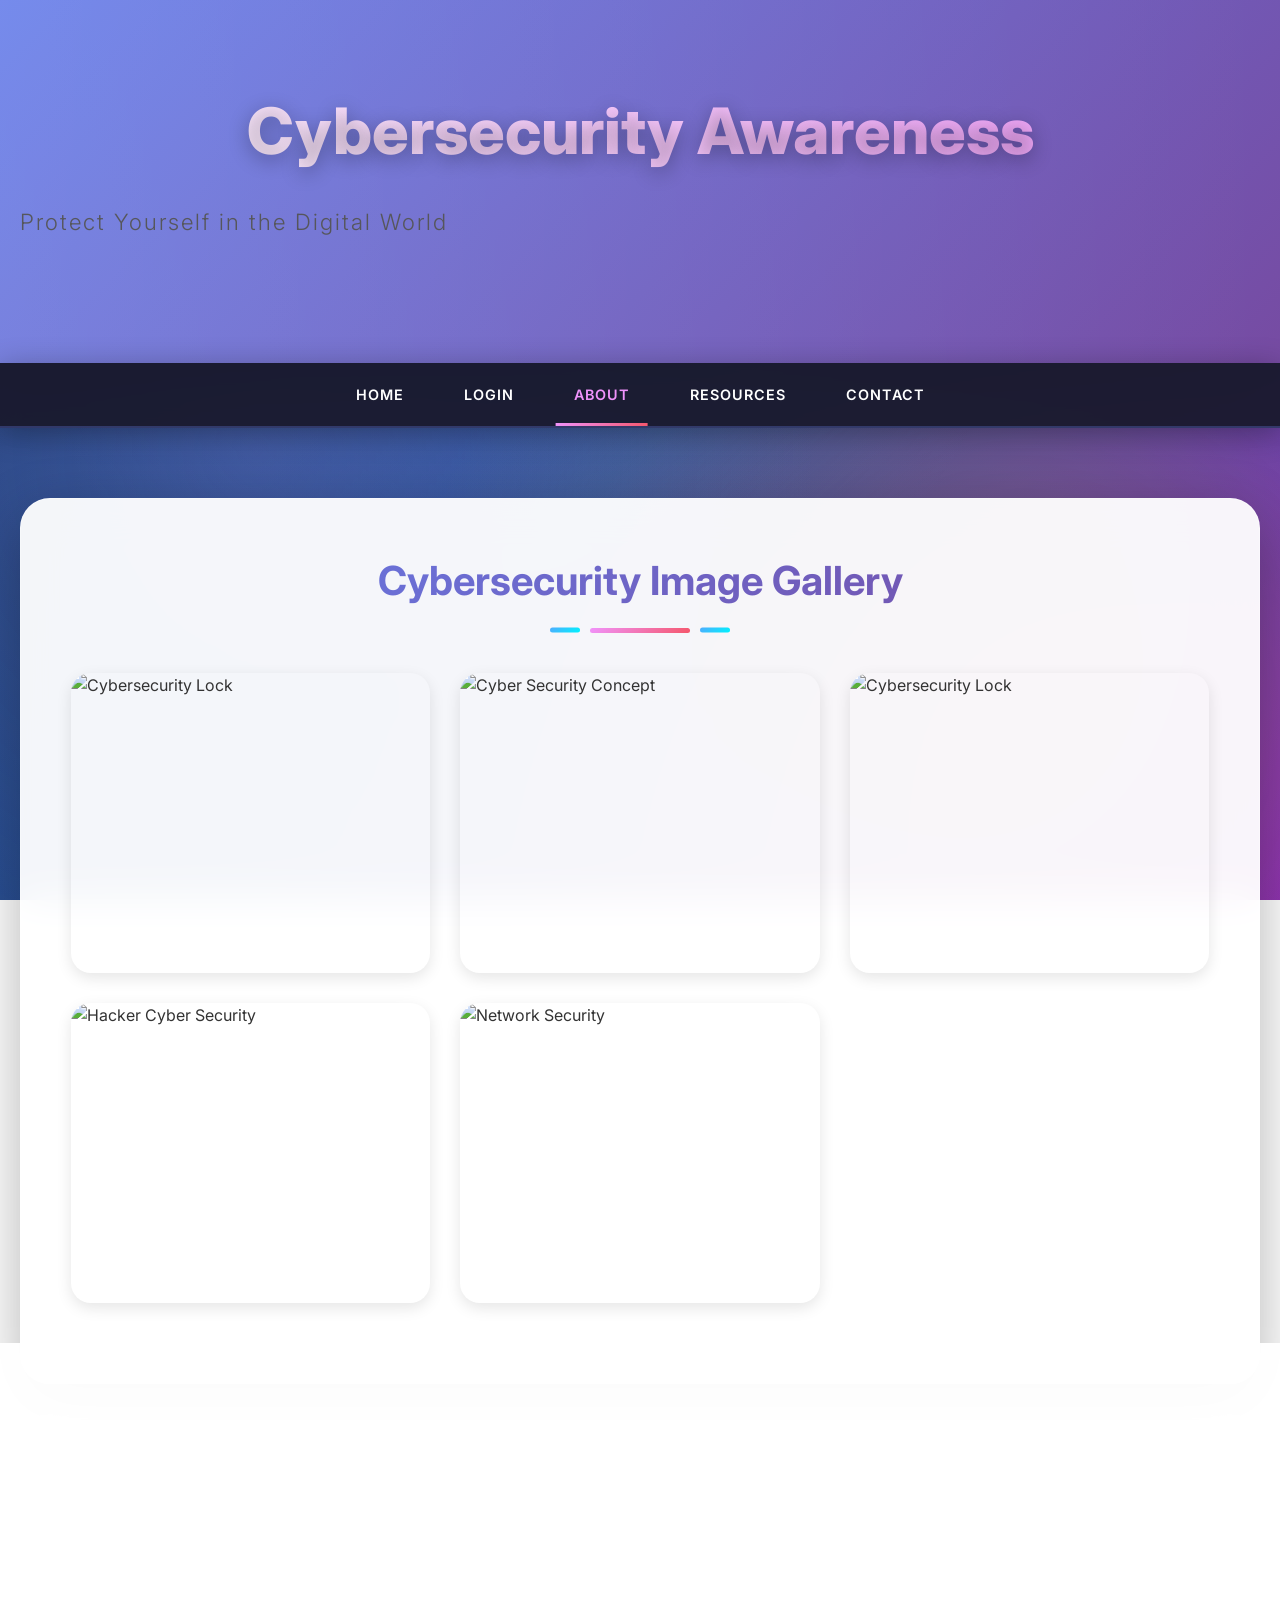
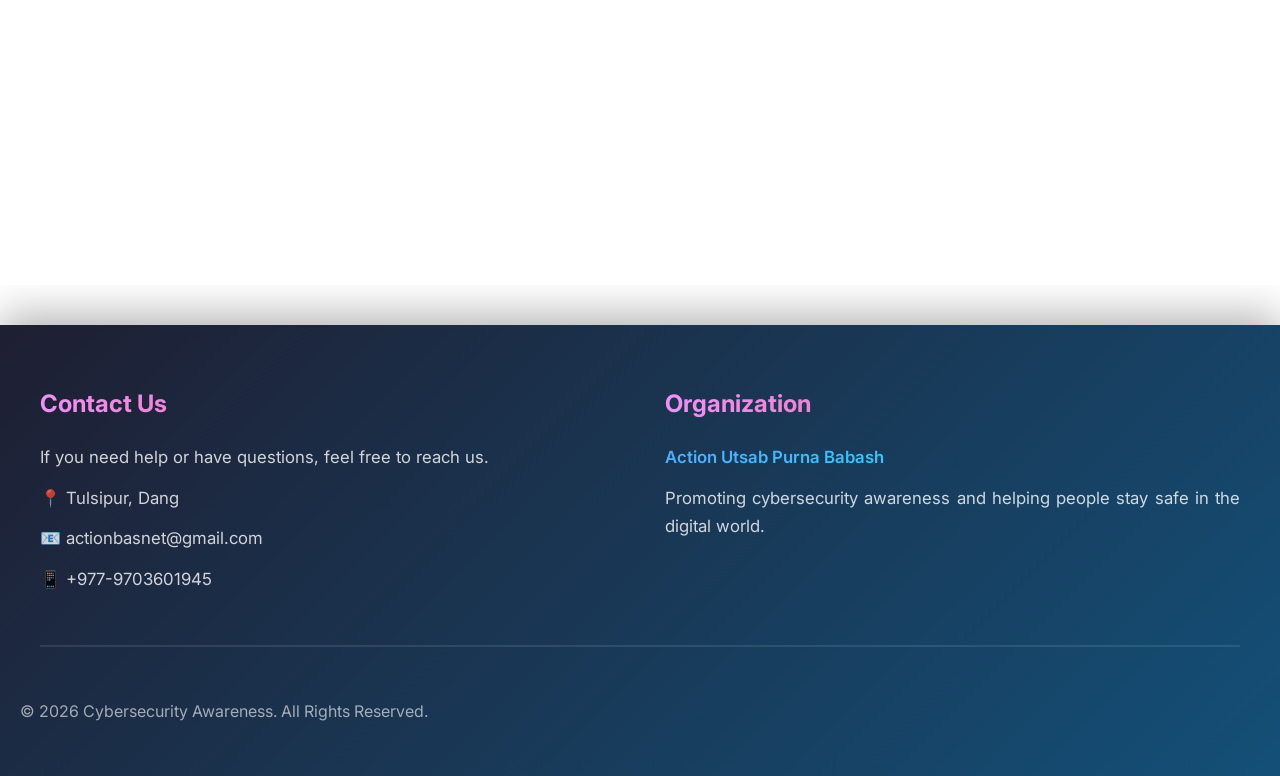
==== commit f4e005a8: "Update navigation link from home.html to index.html" ====
--- a/about.html
+++ b/about.html
@@ -18,7 +18,7 @@
 
 <nav>
     <div class="nav-container">
-        <a href="home.html" class="nav-link">Home</a>
+        <a href="index.html" class="nav-link">Home</a>
         <a href="login.html" class="nav-link">Login</a>
         <a href="about.html" class="nav-link active">About</a>
         <a href="resources.html" class="nav-link">Resources</a>
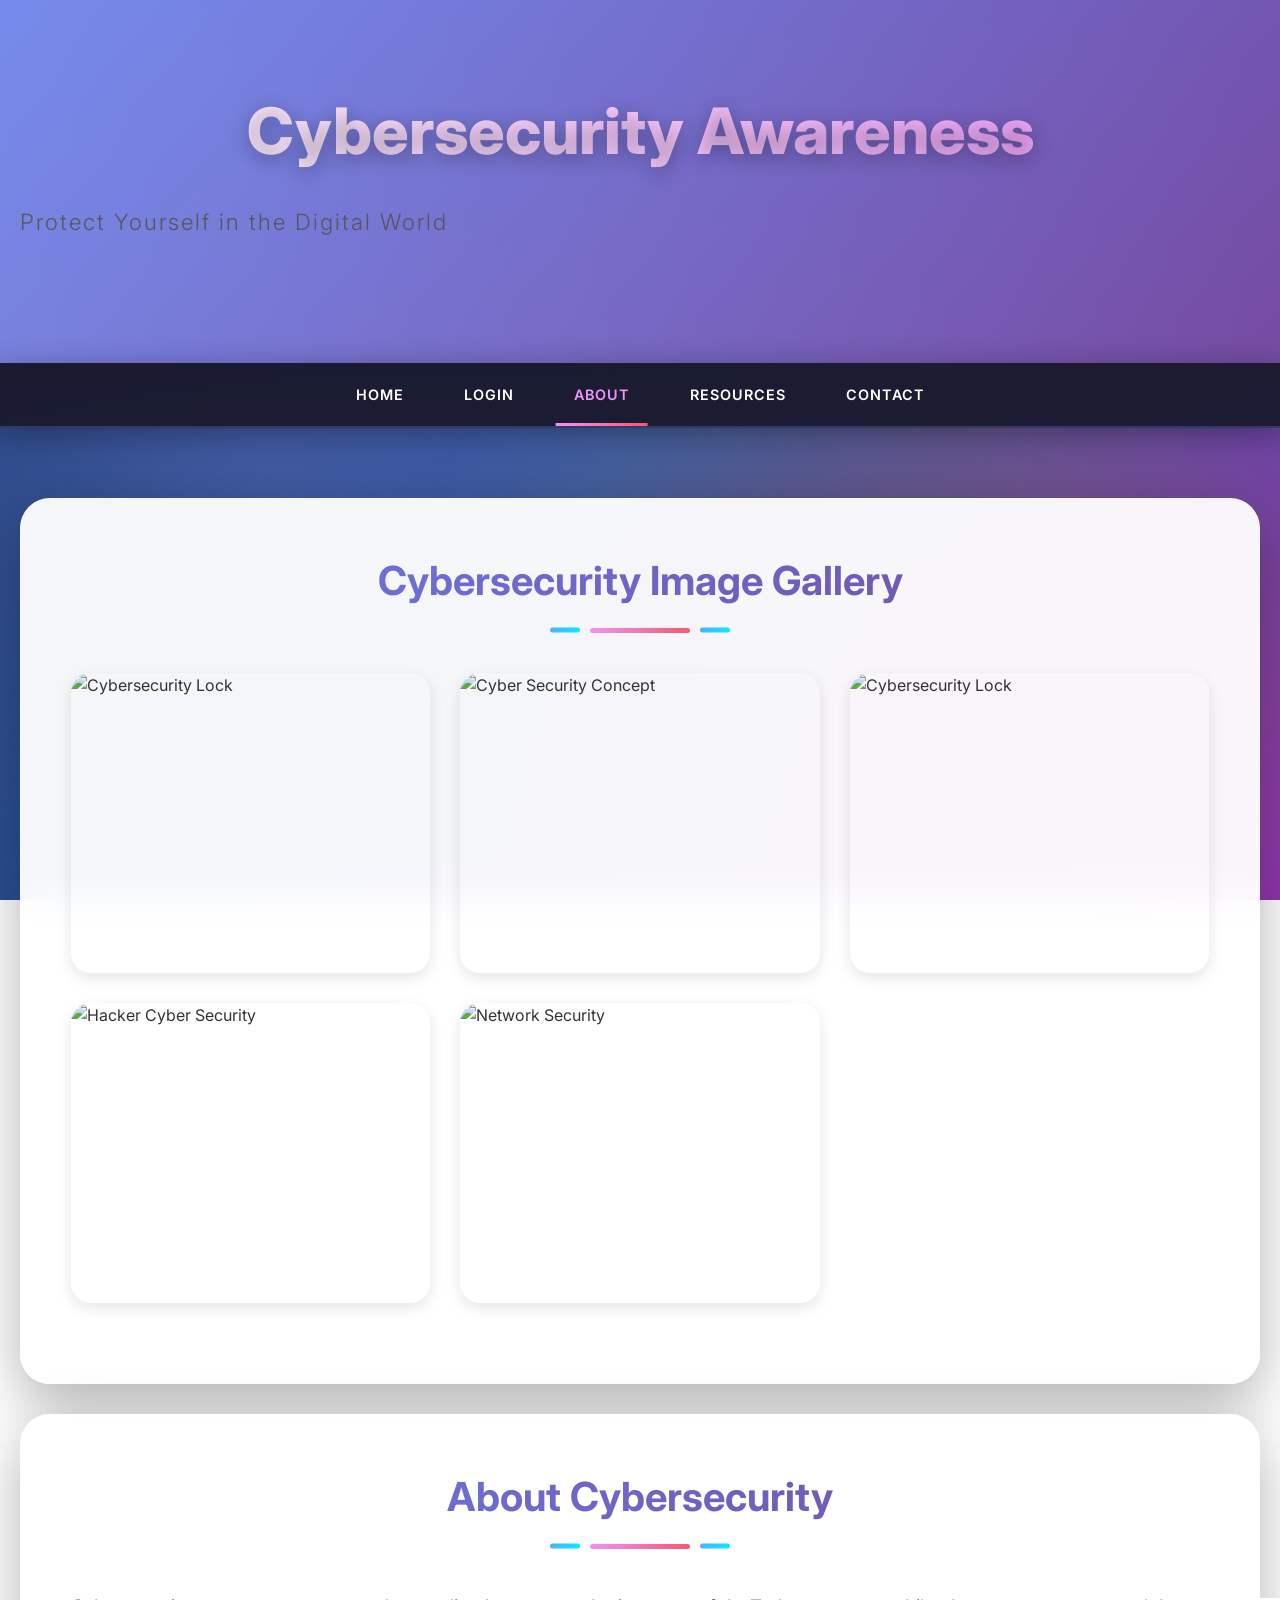
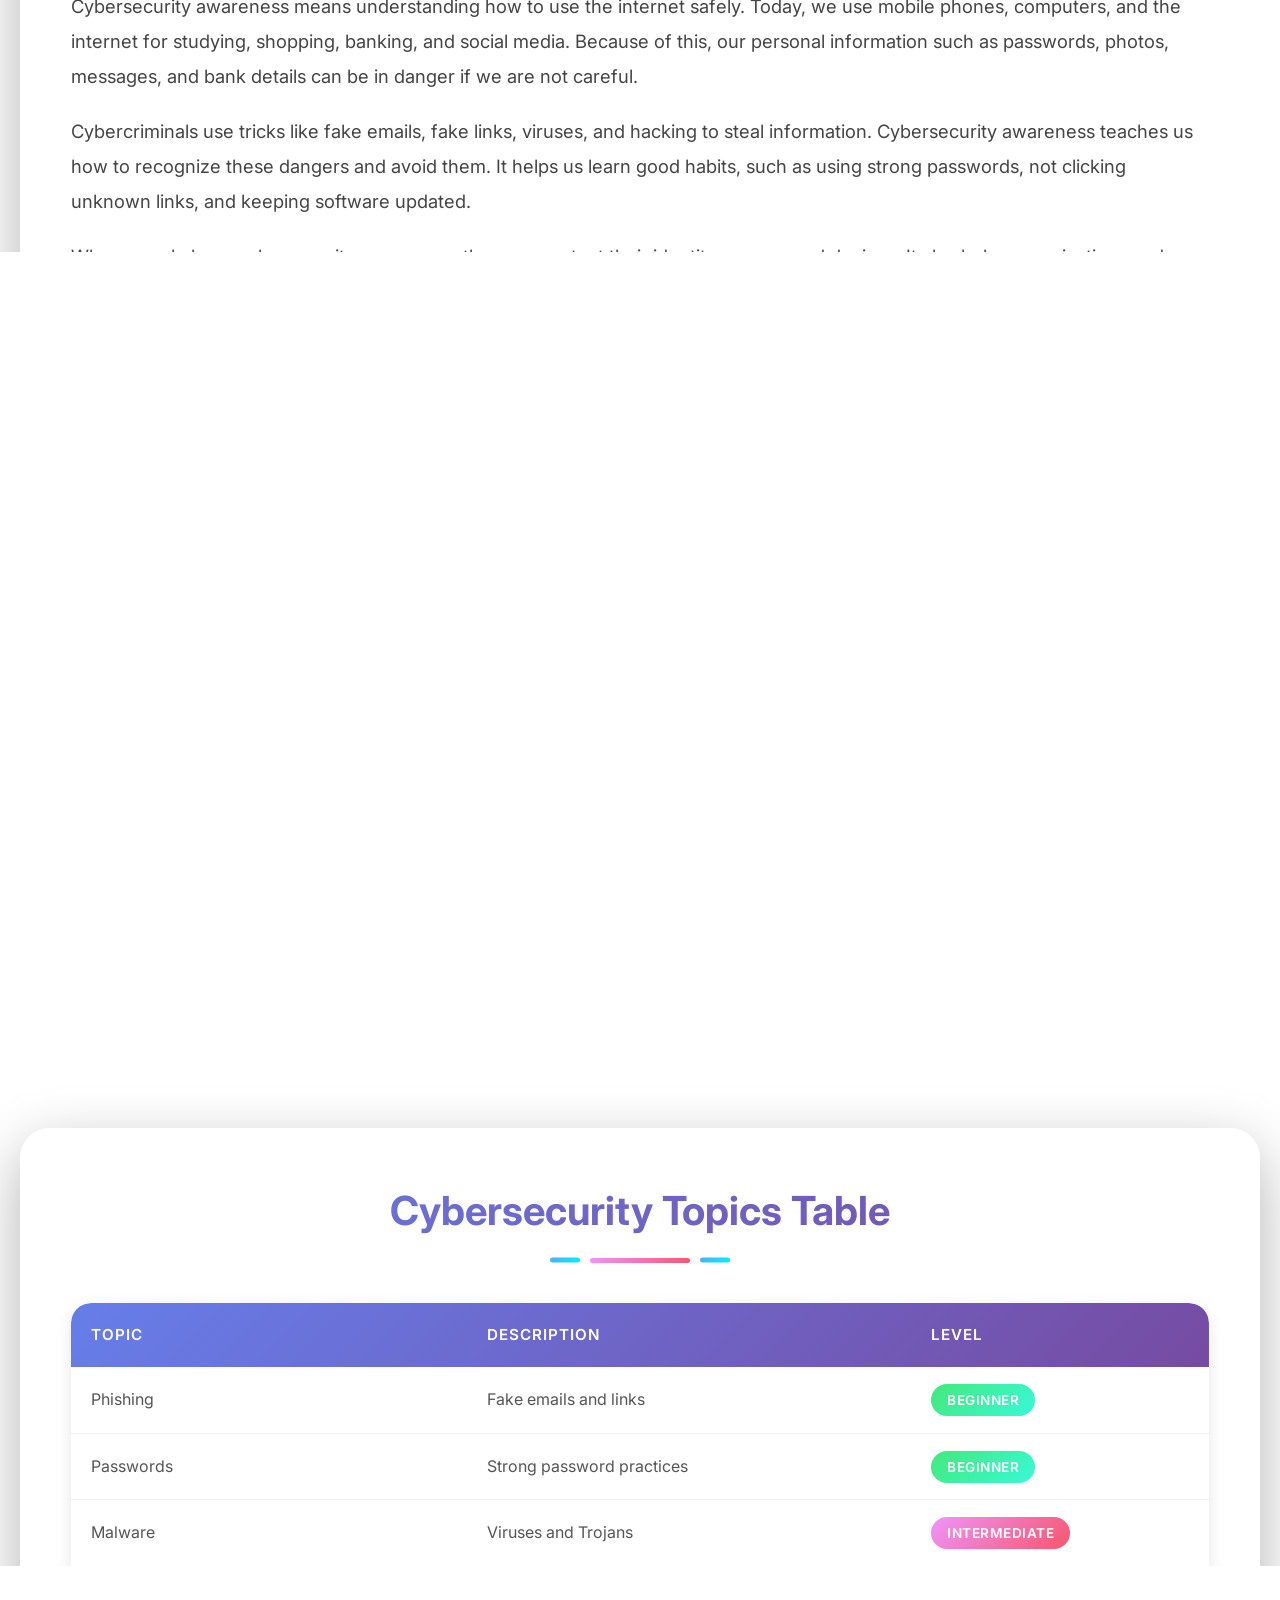
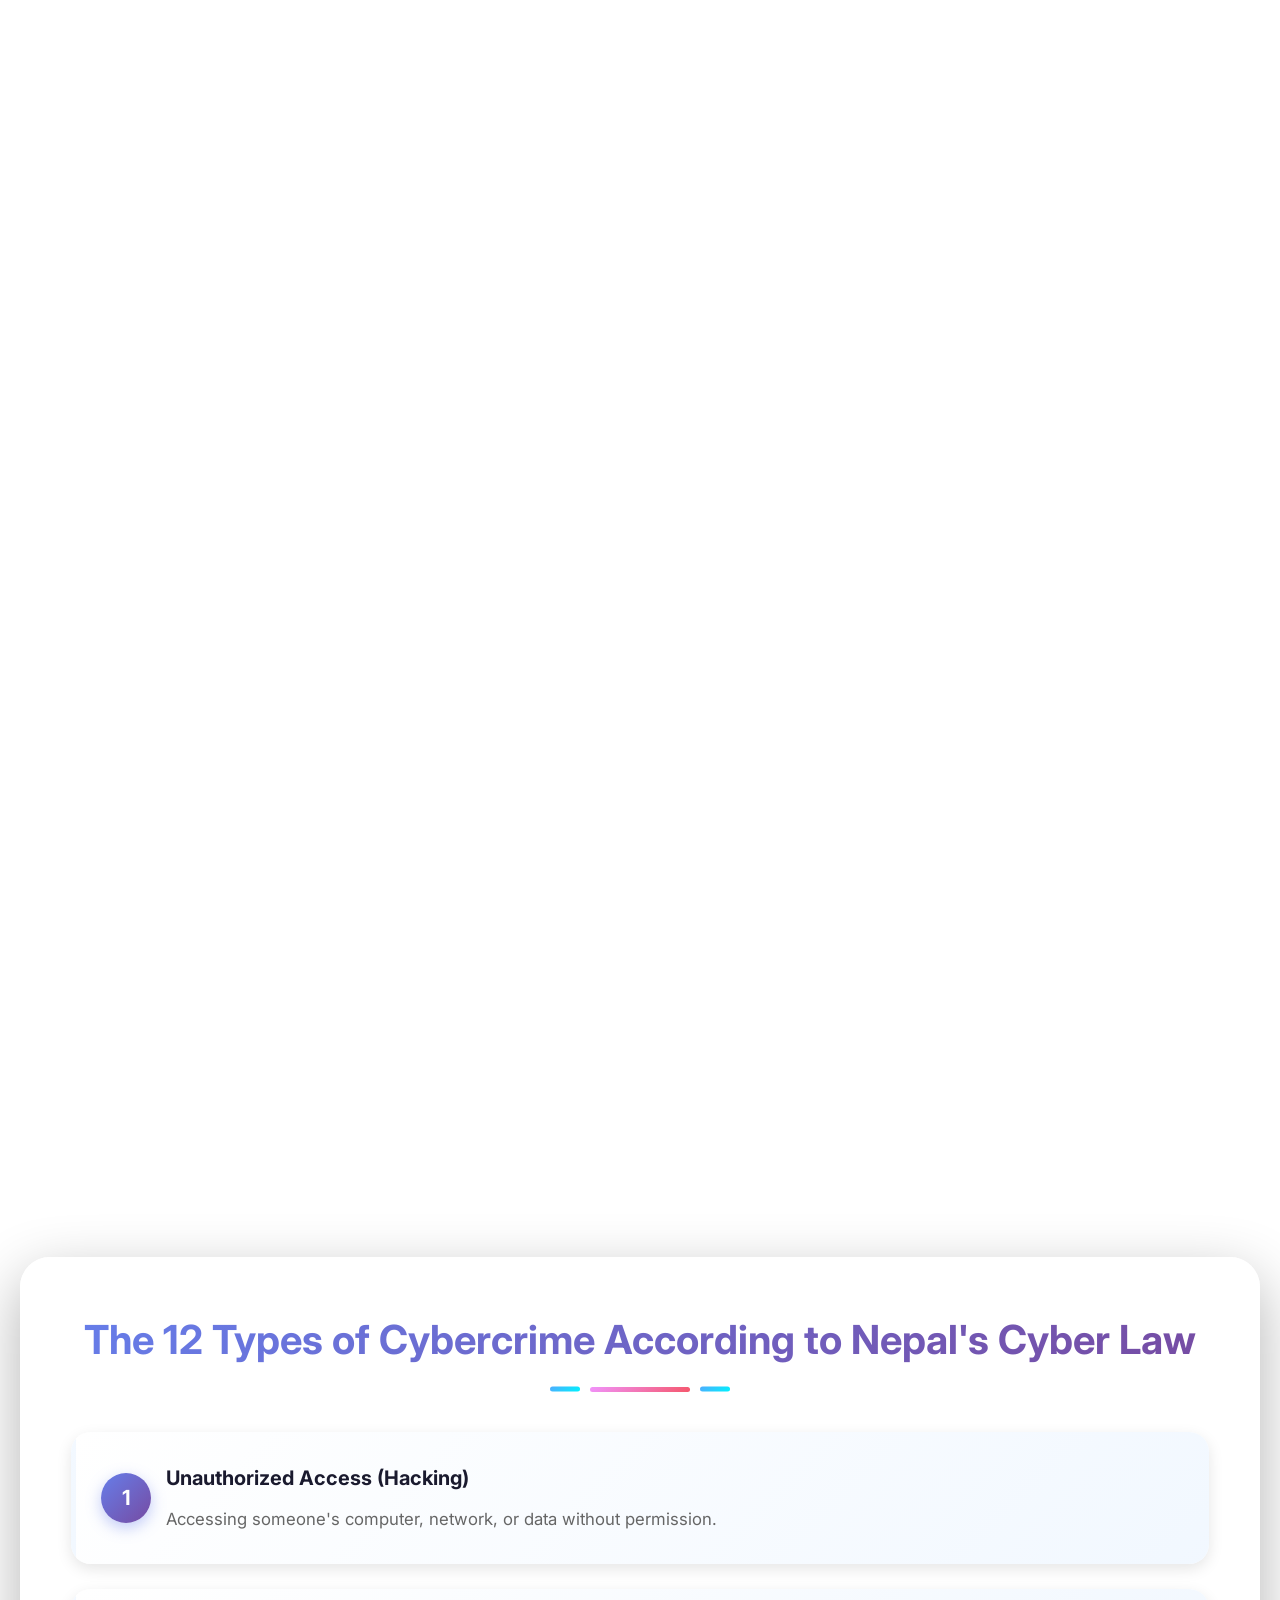
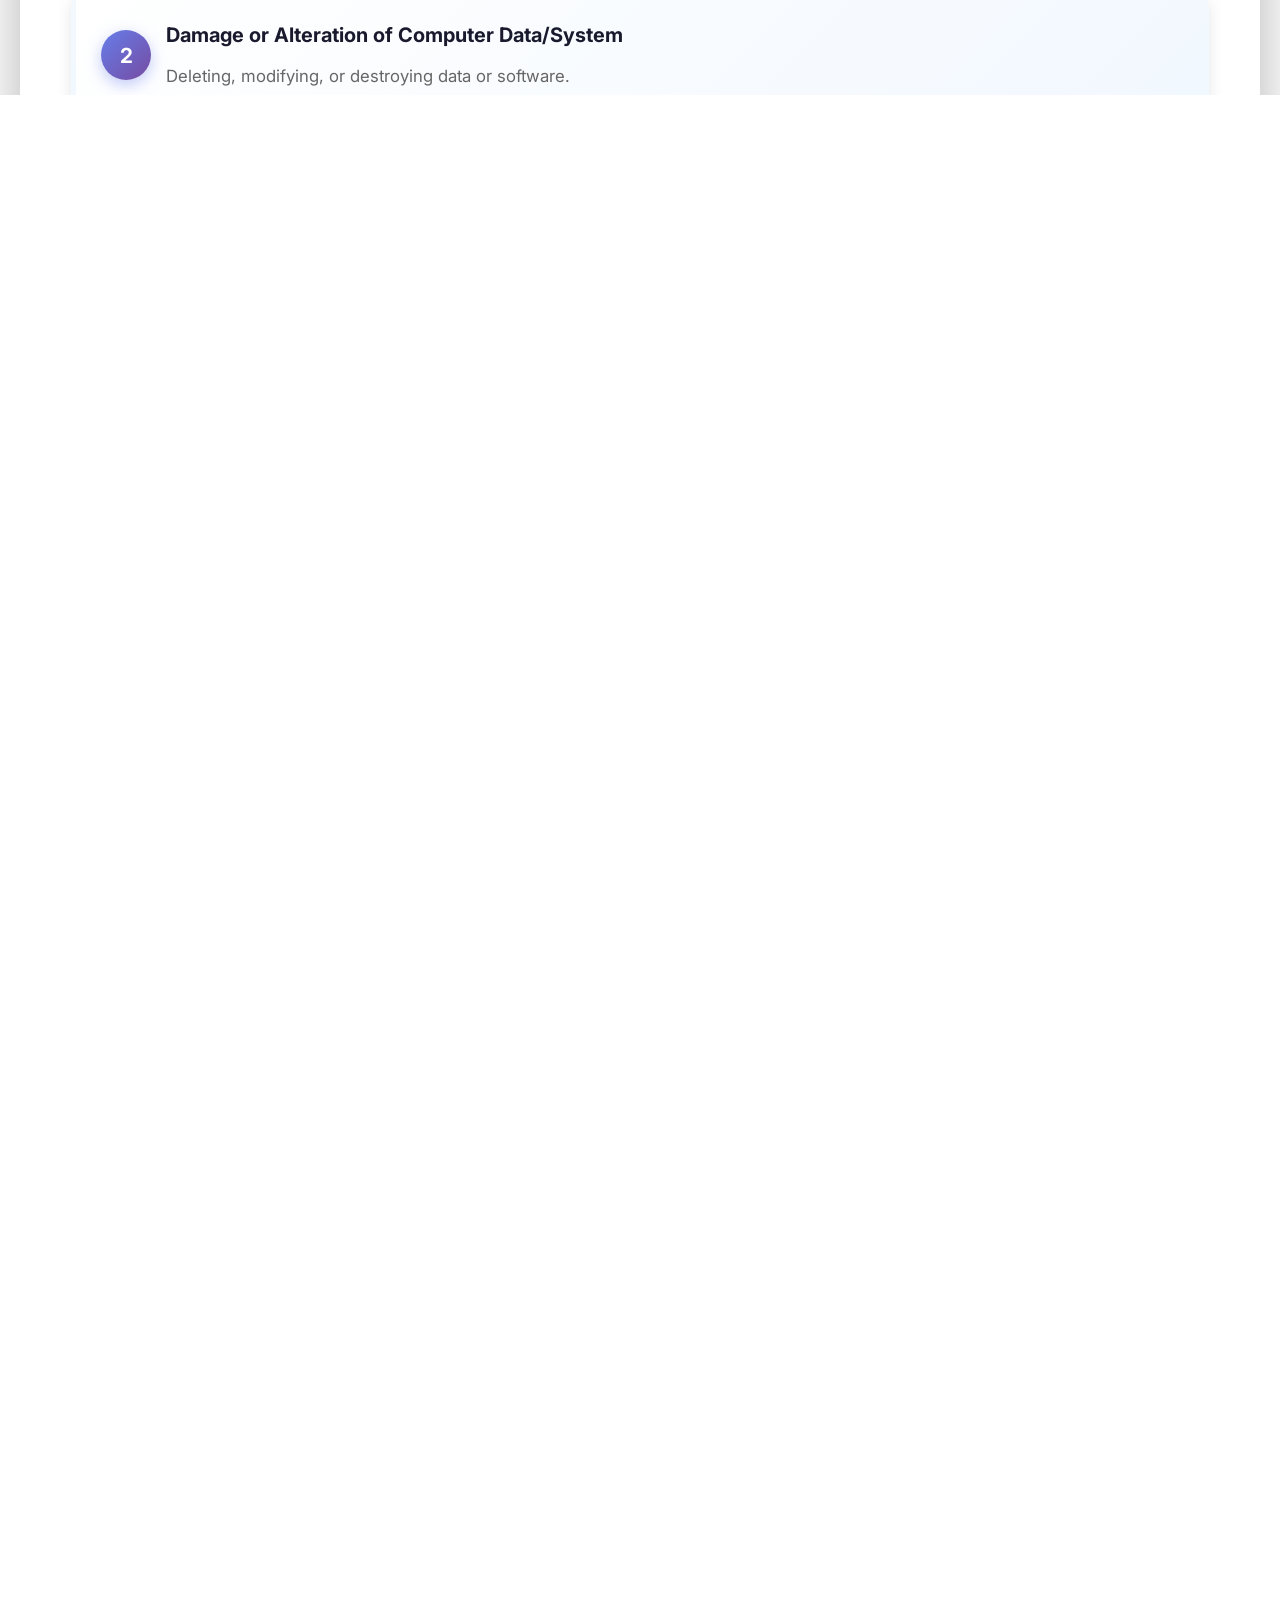
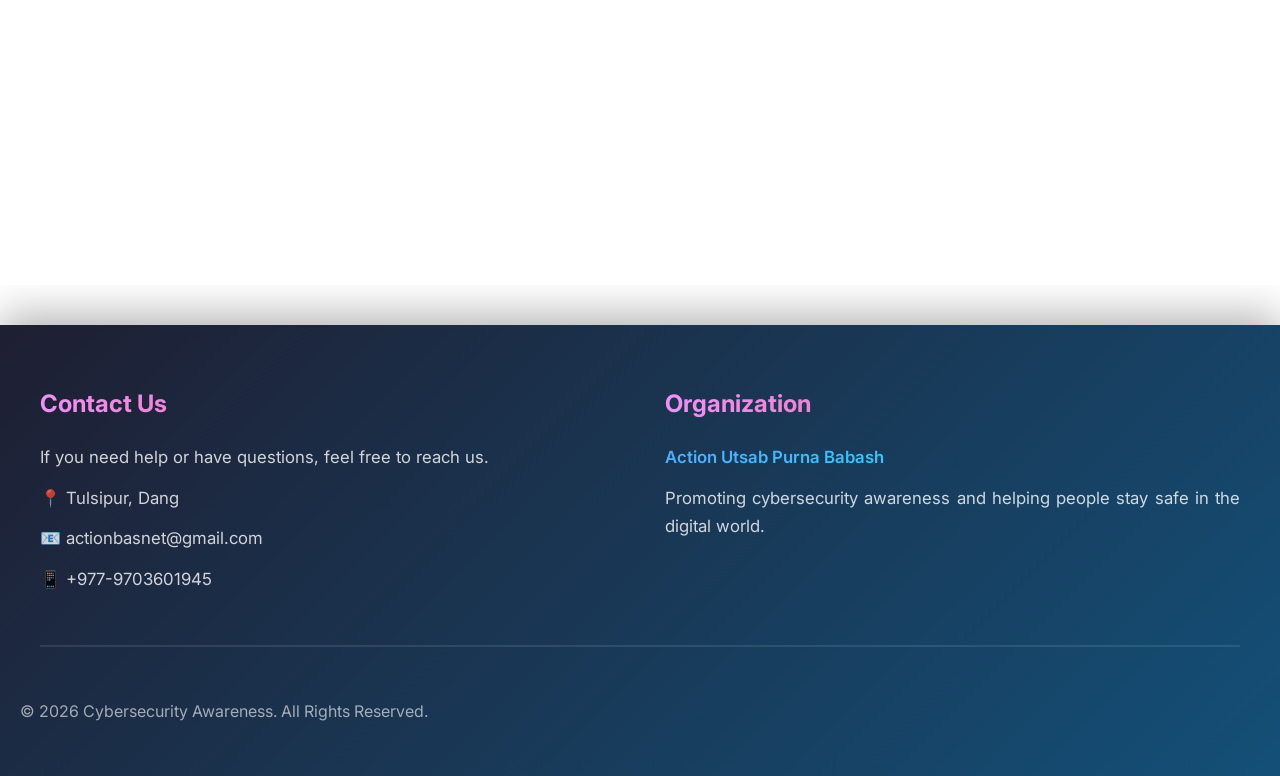
==== commit a78a5e87: "changes made 1" ====
--- a/about.html
+++ b/about.html
@@ -269,5 +269,6 @@
     </div>
 </footer>
 
+<script src="script.js"></script>
 </body>
 </html>
--- a/style.css
+++ b/style.css
@@ -1129,3 +1129,94 @@
         transition-duration: 0.01ms !important;
     }
 }
+
+/* User Profile Styles */
+#user-profile {
+    position: relative;
+}
+
+.user-profile-container {
+    position: relative;
+}
+
+.user-btn {
+    display: flex;
+    align-items: center;
+    gap: 10px;
+    background: rgba(240, 147, 251, 0.2);
+    color: var(--light);
+    border: 2px solid var(--accent);
+    padding: 10px 20px;
+    border-radius: 25px;
+    cursor: pointer;
+    font-weight: 600;
+    transition: all 0.3s ease;
+    font-size: 0.9em;
+    text-transform: uppercase;
+    letter-spacing: 1px;
+}
+
+.user-btn:hover {
+    background: rgba(240, 147, 251, 0.3);
+    transform: translateY(-2px);
+    box-shadow: 0 5px 20px rgba(240, 147, 251, 0.4);
+}
+
+.user-avatar {
+    font-size: 1.3em;
+}
+
+.user-name {
+    display: inline-block;
+    max-width: 150px;
+    overflow: hidden;
+    text-overflow: ellipsis;
+    white-space: nowrap;
+}
+
+.user-dropdown {
+    position: absolute;
+    top: 100%;
+    right: 0;
+    margin-top: 10px;
+    background: linear-gradient(135deg, rgba(26, 26, 46, 0.98), rgba(15, 76, 117, 0.98));
+    backdrop-filter: blur(20px);
+    border: 2px solid rgba(240, 147, 251, 0.3);
+    border-radius: 15px;
+    padding: 20px;
+    min-width: 250px;
+    box-shadow: 0 10px 40px rgba(0, 0, 0, 0.4);
+    z-index: 1001;
+    animation: slideDown 0.3s ease;
+}
+
+.dropdown-user {
+    color: rgba(255, 255, 255, 0.8);
+    margin-bottom: 15px;
+    font-size: 0.95em;
+    line-height: 1.6;
+}
+
+.dropdown-user strong {
+    color: #f093fb;
+}
+
+.logout-btn {
+    width: 100%;
+    padding: 12px;
+    background: var(--gradient-2);
+    color: white;
+    border: none;
+    border-radius: 10px;
+    font-weight: 600;
+    cursor: pointer;
+    transition: all 0.3s ease;
+    text-transform: uppercase;
+    letter-spacing: 1px;
+    font-size: 0.9em;
+}
+
+.logout-btn:hover {
+    transform: translateY(-2px);
+    box-shadow: 0 5px 20px rgba(245, 87, 108, 0.4);
+}
